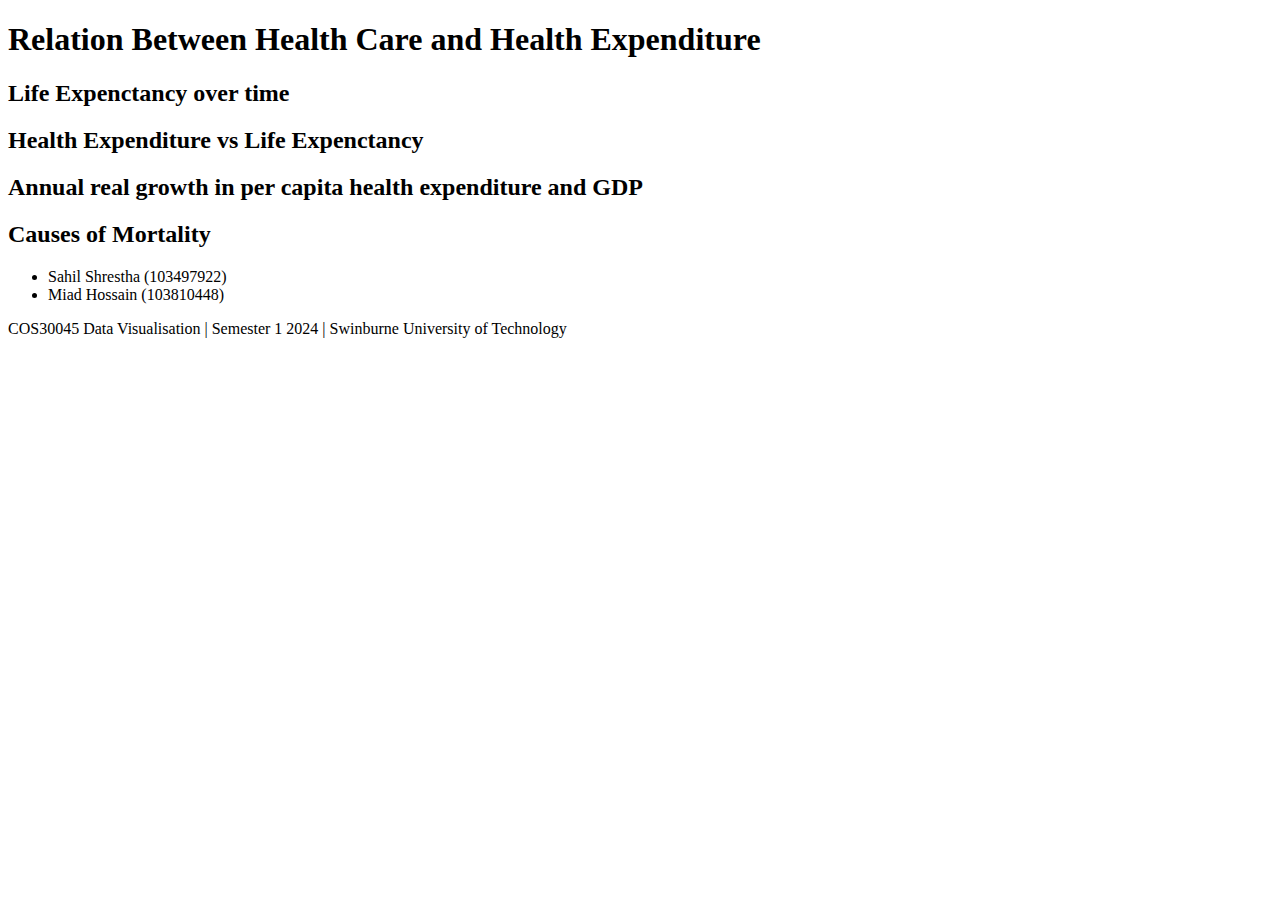
==== index.html @ 4f1f7017 "initial structure of the document and added some csv data and js" ====
<!DOCTYPE html>
<html lang="en">

<head>
    <!-- Metadata -->
    <meta charset="UTF-8" />
    <meta http-equiv="X-UA-Compatible" content="IE=edge" />
    <meta name="viewport" content="width=device-width, initial-scale=1.0" />
    <meta name="description"
        content="Understanding the relation between Health Care and Health Expenditure 2010-2022 Using Data Visualisations" />
    <meta name="keywords"
        content="Health Care, Health Expenditure, Mortality, Life Expenctancy, OECD, Data Visualisation" />
    <meta name="author" content="co-authored by Sahil Shrestha, Miad Hossain" />
    <!-- Document Title -->
    <title>Relation Between Health Care and Health Expenditure</title>
    <!-- D3 -->
    <script src="https://d3js.org/d3.v7.min.js"></script>
</head>

<body>
    <!-- Header -->
    <header>
        <section>
            <h1>Relation Between Health Care and Health Expenditure</h1>
        </section>
    </header>

    <main class="container-fluid p-0 py-5 m-0 row">
        <h2 class="mb-4">Life Expenctancy over time</h2>

    </main>
    <main class="container-fluid py-5 m-0 row">
        <h2 class="mb-4"></h2>
        <h2>Health Expenditure vs Life Expenctancy</h2>
        <h2>Annual real growth in per capita health expenditure and GDP</h2>

        <section class="col-7">
            <h2>Causes of Mortality</h2>
            <p id="primaryChart"></p>
        </section>
    </main>

    <!-- Footer -->
    <footer class="container pb-4">
        <ul class="nav justify-content-center border-bottom pb-3 mb-3">
            <li class="nav-item"><span class="nav-link px-2 text-muted">Sahil Shrestha (103497922)</span></li>
            <li class="nav-item"><span class="nav-link px-2 text-muted">Miad Hossain (103810448)</span></li>
        </ul>
        <p class="text-center text-muted">COS30045 Data Visualisation | Semester 1 2024 | Swinburne University of
            Technology</p>
    </footer>
</body>

</html>
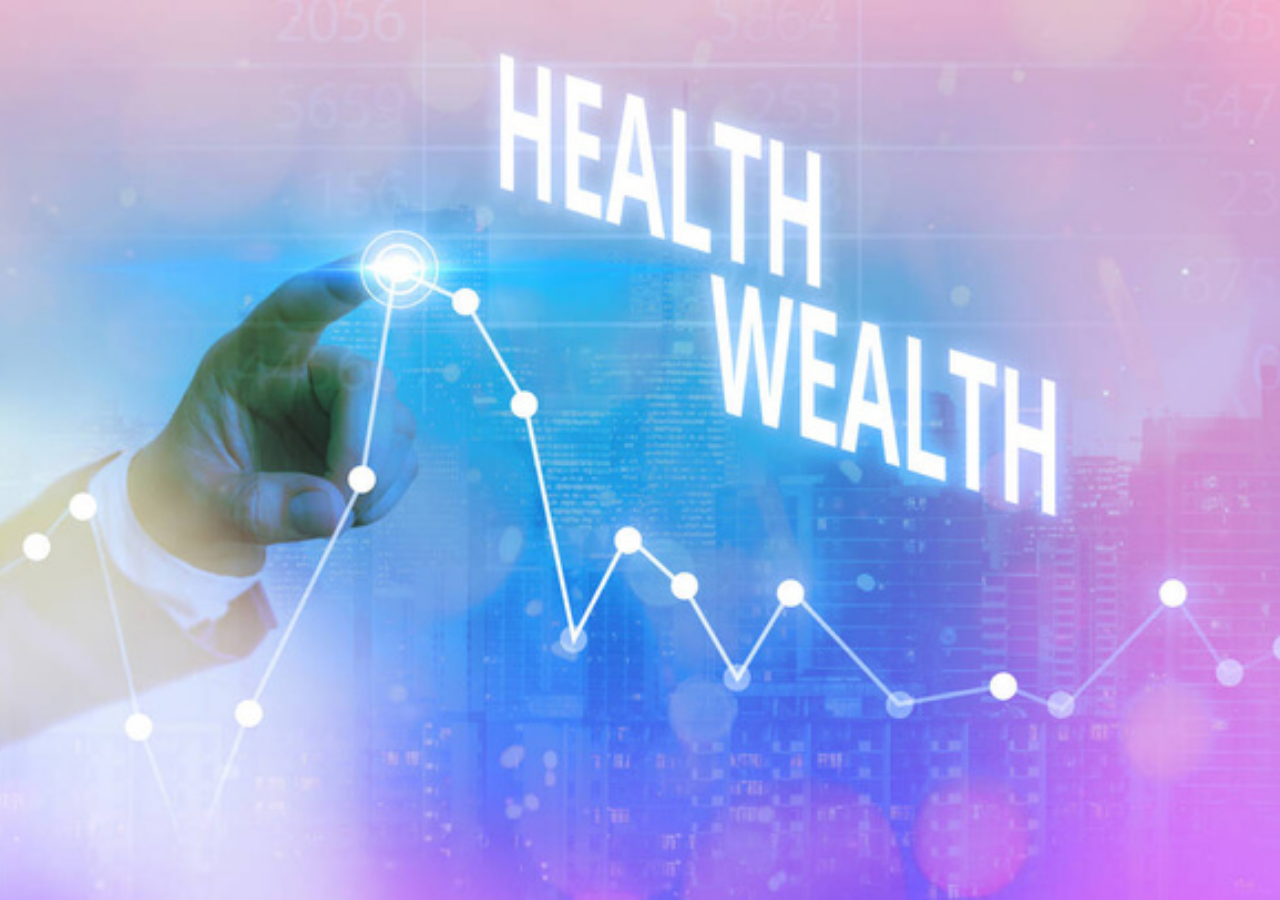
==== commit d0f20227: "chart 1 finished" ====
--- a/index.html
+++ b/index.html
@@ -2,53 +2,46 @@
 <html lang="en">
 
 <head>
-    <!-- Metadata -->
+    <!-- This section contains metadata about the document, including the character set, keywords, author, and title that will be displayed in the browser tab. -->
     <meta charset="UTF-8" />
-    <meta http-equiv="X-UA-Compatible" content="IE=edge" />
     <meta name="viewport" content="width=device-width, initial-scale=1.0" />
-    <meta name="description"
-        content="Understanding the relation between Health Care and Health Expenditure 2010-2022 Using Data Visualisations" />
-    <meta name="keywords"
-        content="Health Care, Health Expenditure, Mortality, Life Expenctancy, OECD, Data Visualisation" />
-    <meta name="author" content="co-authored by Sahil Shrestha, Miad Hossain" />
-    <!-- Document Title -->
-    <title>Relation Between Health Care and Health Expenditure</title>
-    <!-- D3 -->
-    <script src="https://d3js.org/d3.v7.min.js"></script>
+    <meta name="description" content="Project" />
+    <meta name="keywords" content="HTML, CSS, D3, CSV" />
+    <meta name="author" content="Miad, Sahil" />
+    <title>OECD health stats</title>
+
+    <!-- This section contains links to external resources used by the document, including the D3 JavaScript library, a custom JavaScript file, and a CSS stylesheet. -->
+    <link rel="stylesheet" type="text/css" href="styles/style.css" />
 </head>
 
 <body>
-    <!-- Header -->
-    <header>
-        <section>
-            <h1>Relation Between Health Care and Health Expenditure</h1>
-        </section>
-    </header>
-
-    <main class="container-fluid p-0 py-5 m-0 row">
-        <h2 class="mb-4">Life Expenctancy over time</h2>
-
-    </main>
-    <main class="container-fluid py-5 m-0 row">
-        <h2 class="mb-4"></h2>
-        <h2>Health Expenditure vs Life Expenctancy</h2>
-        <h2>Annual real growth in per capita health expenditure and GDP</h2>
-
-        <section class="col-7">
-            <h2>Causes of Mortality</h2>
-            <p id="primaryChart"></p>
-        </section>
-    </main>
-
-    <!-- Footer -->
-    <footer class="container pb-4">
-        <ul class="nav justify-content-center border-bottom pb-3 mb-3">
-            <li class="nav-item"><span class="nav-link px-2 text-muted">Sahil Shrestha (103497922)</span></li>
-            <li class="nav-item"><span class="nav-link px-2 text-muted">Miad Hossain (103810448)</span></li>
-        </ul>
-        <p class="text-center text-muted">COS30045 Data Visualisation | Semester 1 2024 | Swinburne University of
-            Technology</p>
-    </footer>
+    <div class="bg">
+        <div class="navbar">
+            <a href="https://www.swinburne.edu.au/"><img src="images/logo.png" class="logo"></a>
+        </div>
+        <div class="content">
+            <h2>An Interactive Visualization of Life Expectancy and Economic Indicators</h2>
+            <h1>Health and Wealth of Nations</h1>
+            <a class="button" href="visualisation1.html">
+                <span class="top-key"></span>
+                <span class="text">Visualisation 1</span>
+                <span class="bottom-key-1"></span>
+                <span class="bottom-key-2"></span>
+            </a>
+            <a class="button" href="visualisation2.html">
+                <span class="top-key"></span>
+                <span class="text">Visualisation 2</span>
+                <span class="bottom-key-1"></span>
+                <span class="bottom-key-2"></span>
+            </a>
+            <a class="button" href="visualisation3.html">
+                <span class="top-key"></span>
+                <span class="text">Visualisation 3</span>
+                <span class="bottom-key-1"></span>
+                <span class="bottom-key-2"></span>
+            </a>
+        </div>
+    </div>
 </body>
 
 </html>--- a/styles/style.css
+++ b/styles/style.css
@@ -0,0 +1,267 @@
+* {
+    margin: 0;
+    padding: 0;
+    font-family: sans-serif;
+}
+
+:root {
+    --bar-width: 60px;
+    --bar-height: 8px;
+    --hamburger-gap: 6px;
+}
+
+.bg {
+    width: 100%;
+    height: 100vh;
+    background-image: url(../images/background.jpeg);
+    background-size: cover;
+    background-position: center;
+    position: relative;
+    overflow: hidden;
+}
+
+.bg1 {
+    width: 100%;
+    height: 120vh;
+    background-color: #29cfc4;
+}
+
+.logo {
+    width: 100px;
+    cursor: pointer;
+    opacity: 0;
+    animation: fadeIn 1s ease-in-out forwards;
+}
+
+.menu {
+    width: 30px;
+    cursor: pointer;
+}
+
+.navbar {
+    width: 85%;
+    height: 15%;
+    margin: auto;
+    display: flex;
+    align-items: center;
+    justify-content: space-between;
+}
+
+.countryHovered {
+    stroke-width: 0.5;
+    opacity: 1;
+    transition: 250ms;
+}
+
+.button {
+    background-color: transparent;
+    border: 2px solid #ffffff;
+    border-radius: 0;
+    box-sizing: border-box;
+    color: #000000;
+    cursor: pointer;
+    display: inline-block;
+    font-weight: 700;
+    letter-spacing: 0.05em;
+    margin: 0;
+    outline: none;
+    overflow: visible;
+    padding: 1.25em 2em;
+    position: relative;
+    text-align: center;
+    text-decoration: none;
+    text-transform: none;
+    transition: all 0.3s ease-in-out;
+    user-select: none;
+    font-size: 13px;
+    opacity: 0;
+    animation: fadeIn 2s ease-in-out forwards;
+}
+
+.button::before {
+    content: " ";
+    width: 1.5625rem;
+    height: 2px;
+    background: rgb(255, 255, 255);
+    top: 50%;
+    left: 1.5em;
+    position: absolute;
+    transform: translateY(-50%);
+    transform-origin: center;
+    transition: background 0.3s linear, width 0.3s linear;
+}
+
+.button .text {
+    font-size: 1.125em;
+    line-height: 1.33333em;
+    padding-left: 2em;
+    display: block;
+    text-align: left;
+    transition: all 0.3s ease-in-out;
+    text-transform: uppercase;
+    text-decoration: none;
+    color: rgb(255, 255, 255);
+}
+
+.button .top-key {
+    height: 2px;
+    width: 1.5625rem;
+    top: -2px;
+    left: 0.625rem;
+    position: absolute;
+    background: #000000;
+    transition: width 0.5s ease-out, left 0.3s ease-out;
+}
+
+.button .bottom-key-1 {
+    height: 2px;
+    width: 1.5625rem;
+    right: 1.875rem;
+    bottom: -2px;
+    position: absolute;
+    background: #ffffff;
+    transition: width 0.5s ease-out, right 0.3s ease-out;
+}
+
+.button .bottom-key-2 {
+    height: 2px;
+    width: 0.625rem;
+    right: 0.625rem;
+    bottom: -2px;
+    position: absolute;
+    background: #000000;
+    transition: width 0.5s ease-out, right 0.3s ease-out;
+}
+
+.button:hover {
+    color: rgb(0, 0, 0);
+    background: rgb(255, 255, 255);
+}
+
+.button:hover::before {
+    width: 0.9375rem;
+    background: rgb(0, 0, 0);
+}
+
+.button:hover .text {
+    color: rgb(0, 0, 0);
+    padding-left: 1.5em;
+}
+
+.button:hover .top-key {
+    left: -2px;
+    width: 0px;
+}
+
+.button:hover .bottom-key-1,
+.button:hover .bottom-key-2 {
+    right: 0;
+    width: 0;
+}
+
+.content {
+    color: white;
+    position: absolute;
+    top: 55%;
+    left: 10%;
+    transform: translateY(-50%);
+}
+
+.content1 {
+    position: absolute;
+    top: 430px;
+    left: 50px;
+    transform: translateY(-55%);
+}
+
+.content2 {
+    position: absolute;
+    top: 420px;
+    left: 250px;
+    transform: translateY(-50%);
+}
+
+#value {
+    font-size: 15px;
+}
+
+h1 {
+    font-size: 80px;
+    margin: 10px 10px 30px 0;
+    line-height: 80px;
+    opacity: 0;
+    animation: fadeIn 2s ease-in-out forwards;
+}
+
+h2 {
+    opacity: 0;
+    animation: fadeIn 1s ease-in-out forwards;
+}
+
+#tooltip {
+    position: absolute;
+    background-color: rgba(0, 0, 0, 0.8);
+    font-size: 12px;
+    padding: 6px;
+    border-radius: 4px;
+    pointer-events: none;
+    display: none;
+    height: auto;
+    width: 250px;
+    color: #ffffff;
+    line-height: 20px;
+}
+
+#country {
+    text-align: center;
+    font-weight: bold;
+    font-size: large;
+}
+
+#year {
+    text-align: center;
+    font-weight: bold;
+    font-size: large;
+}
+
+#tooltip span {
+    display: inline-block;
+}
+
+#title {
+    float: left;
+}
+
+#variable {
+    float: right;
+}
+
+.legend-item {
+    width: 25%;
+    text-align: center;
+    color: white;
+    transform: translateY(-3200%) translateX(300%);
+    font-size: 15px;
+    cursor: default;
+}
+
+@keyframes fadeIn {
+    from {
+        opacity: 0;
+    }
+
+    to {
+        opacity: 1;
+    }
+}
+
+@media screen and (max-width: 600px) {
+    h1 {
+        font-size: 36px;
+        line-height: 50px;
+    }
+
+    .bg {
+        background-image: url(../images/small-bg.jpeg);
+    }
+}